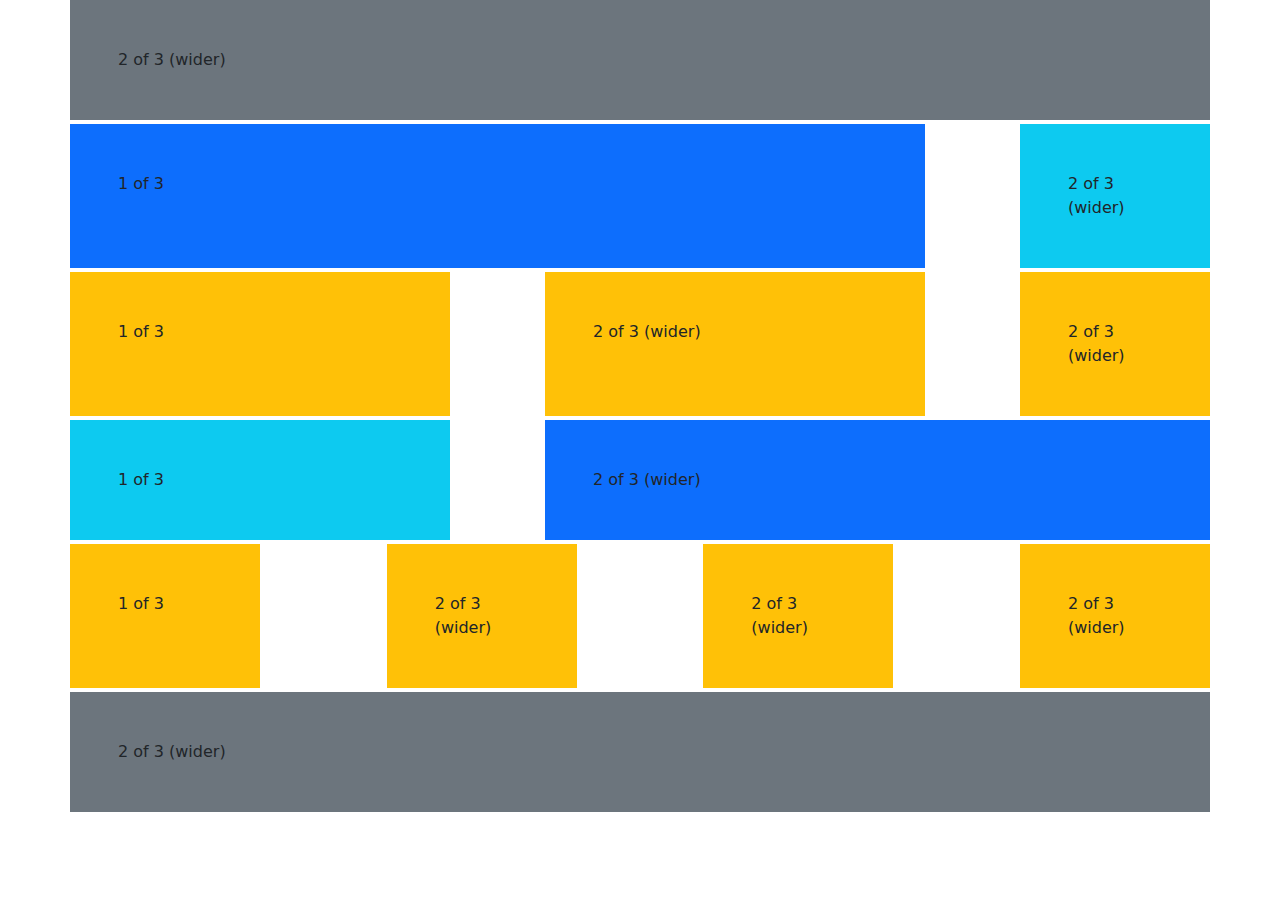
==== Extra/index0.html @ b9158e3b "bootstrap-task" ====
<!DOCTYPE html>
<html lang="en">
  <head>
    <meta charset="UTF-8" />
    <meta http-equiv="X-UA-Compatible" content="IE=edge" />
    <meta name="viewport" content="width=device-width, initial-scale=1.0" />
    <title>Bootstrap test</title>
    <link
      rel="stylesheet"
      href="https://cdn.jsdelivr.net/npm/bootstrap@5.3.0-alpha1/dist/css/bootstrap.min.css"/>
    </head>

  <body>

    <div class="container d-grid gap-1">


      <div class="row" >
        <div class="col-12 bg-secondary p-5" >
          2 of 3 (wider)
        </div>
      </div>

      <div class="row justify-content-between">
        <div class="col-9 bg-primary p-5">
          1 of 3
        </div>
        <div class="col-2 bg-info p-5">
          2 of 3 (wider)
        </div>
      </div>

      <div class="row justify-content-between">
        <div class="col-4 bg-warning p-5">
          1 of 3
        </div>
        <div class="col-4 bg-warning p-5">
          2 of 3 (wider)
        </div>
        <div class="col-2 bg-warning p-5">
          2 of 3 (wider)
        </div>
      </div>

      <div class="row justify-content-between">
        <div class="col-4 bg-info p-5">
          1 of 3
        </div>
        <div class="col-7 bg-primary p-5">
          2 of 3 (wider)
        </div>
      </div>


      <div class="row justify-content-between">
        <div class="col-2 bg-warning p-5">
          1 of 3
        </div>
        <div class="col-2 bg-warning p-5">
          2 of 3 (wider)
        </div>
        <div class="col-2 bg-warning p-5">
          2 of 3 (wider)
        </div>
        <div class="col-2 bg-warning p-5" >
          2 of 3 (wider)
        </div>
      </div>

      <div class="row" >
        <div class="col-12 bg-secondary p-5" >
          2 of 3 (wider)
        </div>
      </div>


      
    </div>






    <script
    src="https://cdn.jsdelivr.net/npm/bootstrap@5.3.0-alpha1/dist/js/bootstrap.bundle.min.js"
    integrity="sha384-w76AqPfDkMBDXo30jS1Sgez6pr3x5MlQ1ZAGC+nuZB+EYdgRZgiwxhTBTkF7CXvN"
    crossorigin="anonymous"
  ></script>
  </body>

  </html>
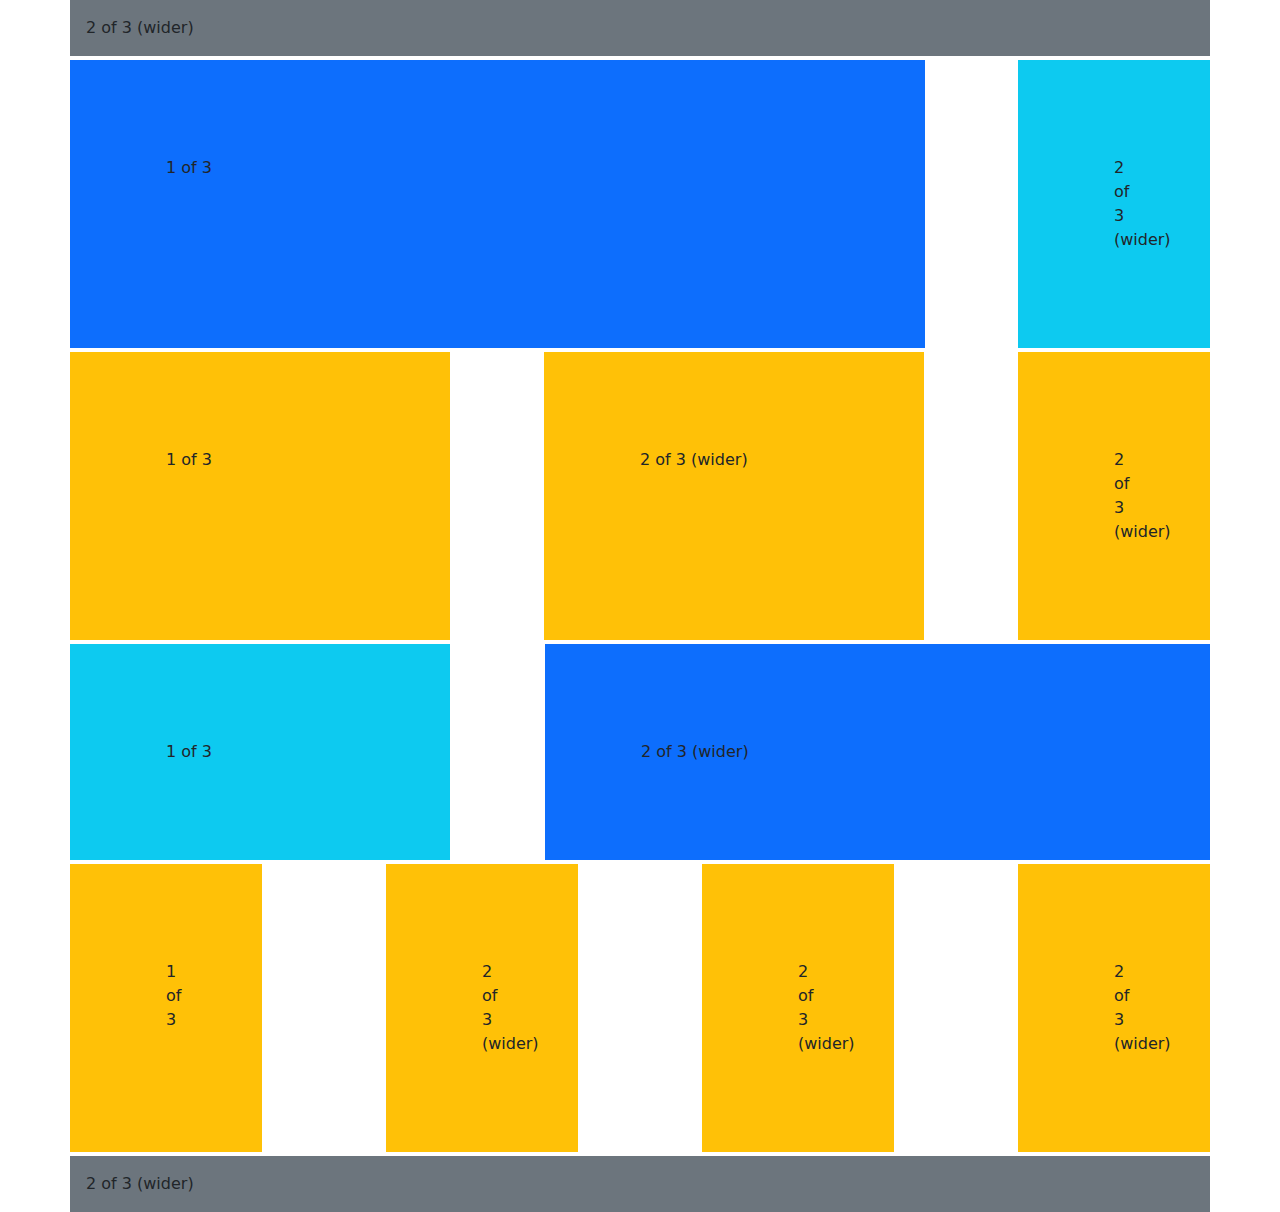
==== commit c492c521: "edit the code" ====
--- a/Extra/index0.html
+++ b/Extra/index0.html
@@ -8,6 +8,7 @@
     <link
       rel="stylesheet"
       href="https://cdn.jsdelivr.net/npm/bootstrap@5.3.0-alpha1/dist/css/bootstrap.min.css"/>
+    <link rel="stylesheet" href="style.css">
     </head>
 
   <body>
@@ -16,7 +17,7 @@
 
 
       <div class="row" >
-        <div class="col-12 bg-secondary p-5" >
+        <div class="col-12 bg-secondary p-3" >
           2 of 3 (wider)
         </div>
       </div>
@@ -68,7 +69,7 @@
       </div>
 
       <div class="row" >
-        <div class="col-12 bg-secondary p-5" >
+        <div class="col-12 bg-secondary p-3" >
           2 of 3 (wider)
         </div>
       </div>
--- a/Extra/style.css
+++ b/Extra/style.css
@@ -0,0 +1,3 @@
+.p-5{
+    padding: 6rem !important;
+}
